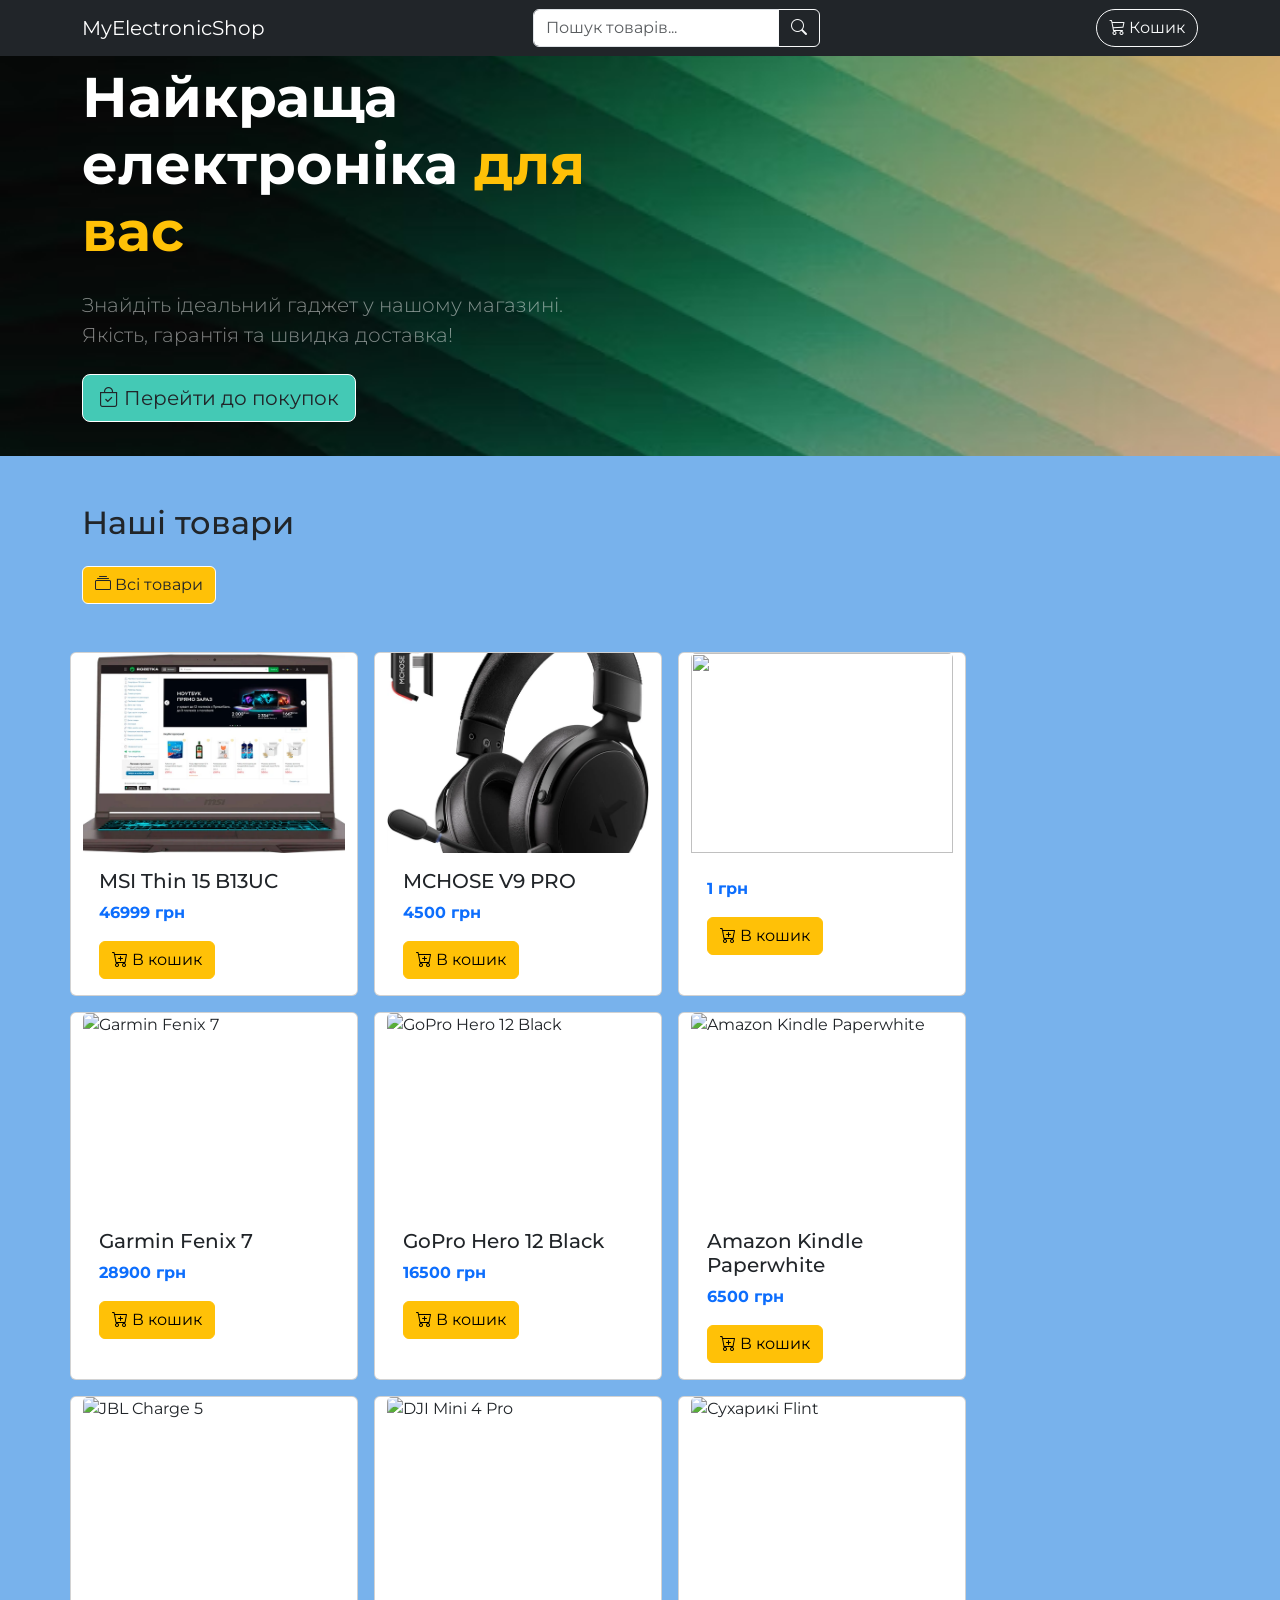
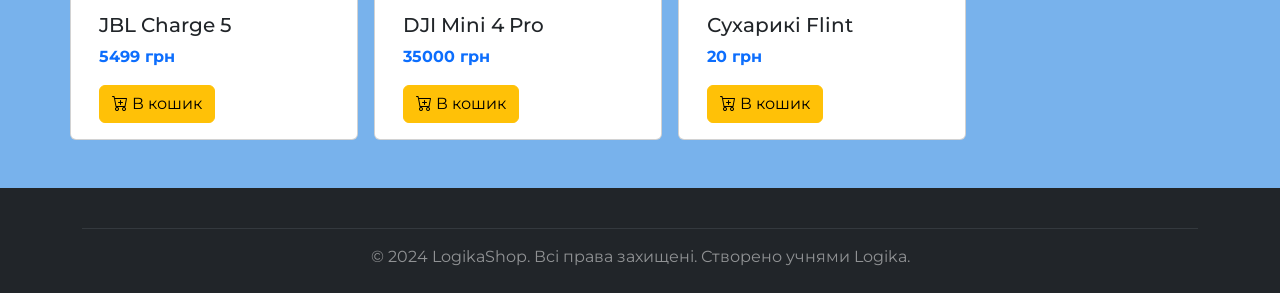
==== index.html @ b044583e "123" ====
<!DOCTYPE html>
<html lang="en">
<head>
    <meta charset="UTF-8">
    <meta name="viewport" content="width=device-width, initial-scale=1.0">
    <title>Document</title>
    <!-- Bootstrap CSS -->
    <link href="https://cdn.jsdelivr.net/npm/bootstrap@5.3.3/dist/css/bootstrap.min.css" rel="stylesheet">
    
    <!-- Bootstrap Icons -->
    <link href="https://cdn.jsdelivr.net/npm/bootstrap-icons@1.11.3/font/bootstrap-icons.css" rel="stylesheet">
    
    <!-- Web Awesome -->
    <link rel="stylesheet" href="https://cdn.jsdelivr.net/npm/@aspect-ui/webawesome@1.0.13/dist/webawesome.min.css">
    <link rel="stylesheet" href="style.css">

    <html lang="uk">

    <meta charset="UTF-8">
    <meta name="viewport" content="width=device-width, initial-scale=1.0">
    <title>Магазин електроніки</title>
    
    <!-- Bootstrap CSS -->
    <link href="https://cdn.jsdelivr.net/npm/bootstrap@5.3.3/dist/css/bootstrap.min.css" rel="stylesheet">
    
    <!-- Bootstrap Icons -->
    <link href="https://cdn.jsdelivr.net/npm/bootstrap-icons@1.11.3/font/bootstrap-icons.css" rel="stylesheet">
    
    <!-- Web Awesome -->
    <link rel="stylesheet" href="https://cdn.jsdelivr.net/npm/@aspect-ui/webawesome@1.0.13/dist/webawesome.min.css">
    
    <!-- Google Fonts -->
    <link href="https://fonts.googleapis.com/css2?family=Montserrat:wght@400;500;600;700&display=swap" rel="stylesheet">
    
    <!-- Custom CSS -->
    <link rel="stylesheet" href="style/style.css">
</head>
<body>
    <!-- Навігація -->
    <nav class="navbar navbar-expand-lg navbar-dark bg-dark sticky-top">
        <div class="container">
            <a class="navbar-brand d-flex align-items-center" href="#">
                MyElectronicShop
            </a>
            
            <button class="navbar-toggler" type="button" data-bs-toggle="collapse" data-bs-target="#navbarNav" aria-label="Відкрити меню">
                <span class="navbar-toggler-icon"></span>
            </button>
            
            <div class="collapse navbar-collapse" id="navbarNav">
                <!-- Пошук -->
                <form class="d-flex mx-auto search-form mb-2 mb-md-0" role="search">
                    <div class="input-group">
                        <input type="text" class="form-control" id="searchInput" placeholder="Пошук товарів...">
                        <button class="btn btn-outline-light" type="button" id="searchBtn" aria-label="Шукати">
                            <i class="bi bi-search"></i>
                        </button>
                    </div>
                </form>
                
                <!-- Кнопка кошика -->
                <a href="cart.html" class="btn btn-outline-light position-relative mb-2 mb-md-0 rounded-pill" id="cartBtn">
                    <i class="bi bi-cart3"></i> Кошик
                </a>
            </div>
        </div>
    </nav>

    <!-- HERO-секція -->
    <section class="hero-section">
        <div class="container">
            <div class="row align-items-center min-vh-50">
                <div class="col-lg-6">
                    <h1 class="display-4 fw-bold text-white mb-4" id="heroTitle">
                        Найкраща електроніка <span class="text-warning">для вас</span>
                    </h1>
                    <p class="lead text-white-50 mb-4" id="heroText">
                        Знайдіть ідеальний гаджет у нашому магазині. Якість, гарантія та швидка доставка!
                    </p>
                    <a href="#products" class="btn btn-warning my-btn btn-lg">
                        <i class="bi bi-bag-check"></i> Перейти до покупок
                    </a>
                </div>
            </div>
        </div>
    </section>

    <!-- Основний контент -->
    <main class="container my-5" id="products">
        <!-- Фільтри категорій -->
        <div class="row mb-4">
            <div class="col-12">
                <h2 class="section-title mb-4">
                     Наші товари
                </h2>
                <div class="d-flex flex-wrap gap-2 mb-4" id="categoryFilters">
                    <button class="btn btn-dark category-btn active" data-category="all">
                        <i class="bi bi-collection"></i> Всі товари
                    </button>
                    <!-- Інші кнопки категорій будуть додані через JS -->
                </div>
            </div>
        </div>
        
        <!-- Сітка товарів -->
        <div class="row gap-3 " id="productsGrid">
            <!-- Картки товарів будуть додані через JS -->
        </div>
        
        <!-- Повідомлення якщо товарів не знайдено -->
        <div class="text-center py-5 d-none" id="noProducts">
            <i class="bi bi-emoji-frown display-1 text-muted"></i>
            <h3 class="mt-3 text-muted">Товарів не знайдено</h3>
            <p class="text-muted">Спробуйте змінити параметри пошуку</p>
        </div>
    </main>

    <!-- Футер -->
    <footer class="bg-dark text-white py-4 mt-5">
        <div class="container">
                
            <hr class="border-secondary">
            <div class="text-center text-white-50">
                <p class="mb-0">&copy; 2024 LogikaShop. Всі права захищені. Створено учнями Logika.</p>
            </div>
        </div>
    </footer>

    <!-- Bootstrap JS -->
    <script src="https://cdn.jsdelivr.net/npm/bootstrap@5.3.3/dist/js/bootstrap.bundle.min.js"></script>
    
    <!-- GSAP для анімацій -->
    <script src="https://cdnjs.cloudflare.com/ajax/libs/gsap/3.12.5/gsap.min.js"></script>
    <script src="https://cdnjs.cloudflare.com/ajax/libs/gsap/3.12.5/ScrollTrigger.min.js"></script>
    
    <!-- Custom JS -->
    <script src="js/script.js"></script>














    <!-- Bootstrap JS -->
    <script src="https://cdn.jsdelivr.net/npm/bootstrap@5.3.3/dist/js/bootstrap.bundle.min.js"></script>
    
    <!-- GSAP для анімацій -->
    <script src="https://cdnjs.cloudflare.com/ajax/libs/gsap/3.12.5/gsap.min.js"></script>
    <script src="https://cdnjs.cloudflare.com/ajax/libs/gsap/3.12.5/ScrollTrigger.min.js"></script>
</body>
</html>
---- style/style.css ----
body {
    font-family: 'Montserrat', sans-serif;
    background-color: #78b2ec;
}

.navbar-brand img {
    transition: transform 0.25s ease, filter 0.25s ease;
}

.navbar-brand:hover img {
    transform: scale(1.04);
    filter: drop-shadow(0 4px 10px rgba(255, 193, 7, 0.35));
}

/* Hero-секція */
.hero-section {
    background:  #ffffff url('../img/33.webp') center/cover no-repeat;
    padding: 8px 0;
    position: relative;
    overflow: hidden;
    height: 400px;

}

#productsGrid .card {
    transition: all 0.3s ease;
}

#productsGrid .card:hover {
    transform: translateY(-5px);
    box-shadow: 0 10px 30px rgba(193, 21, 21, 0.15) !important;
}

#productsGrid .card .card-img-top {
    height: 200px;
    object-fit: cover;
}

.btn {
    transition: transform 0.2s ease, box-shadow 0.2s ease;
}


.add-to-cart-btn:hover {
    transform: translateY(-2px) scale(1.03);
}


/* Кнопка кошика - hover */
#cartBtn:hover {
    background-color: #ffffff !important;
    border-color: #080808 !important;
    color: #212529 !important;
}

/* Кнопки категорій */
.category-btn.active {
    background-color: #ffc107 !important;
    border-color: #fdfdfd !important;
    color: #212529 !important;
}

.category-btn:not(.active):hover {
    transform: translateY(-2px);
}

footer a.text-white {
    transition: color 0.25s ease, transform 0.25s ease;
}

footer a.text-white:hover {
    color: #4d493f !important;
    transform: translateY(-2px) scale(1.08);
}

#cartItems .card {
    transition: transform 0.25s ease, background-color 0.25s ease;
}

#cartItems .card:hover {
    transform: translateX(4px);
    background-color: #f8f9fa;
}

#checkoutCard {
    transition: transform 0.25s ease, box-shadow 0.25s ease;
}

#checkoutCard:hover {
    transform: translateY(-4px);
    box-shadow: 0 14px 30px rgba(0, 0, 0, 0.1) !important;
}

/* Overflow для зображень */
.overflow-hidden {
    overflow: hidden;
}

/* Адаптивність */
@media (max-width: 768px) {
    .hero-section {
        padding: 40px 0;
        text-align: center;
    }
}
.product-card {
  transition: all 0.3s ease;
}
.product-card:hover {
  transform: translateY(-8px) scale(1.02);
  box-shadow: 0 10px 20px rgba(0,0,0,0.1);
}

#navbarNav{
  gap: 25px;
}
.my-btn {
  background-color: #44c9b5;
  border-color: #ffffff;
  color: #212529;
  transition: all 0.3s ease;
  opacity: 1;
}
.my-btn:hover {
  background-color: #e93535;
  border-color: #7a0303;
  color: #212529;
  transform: translateY(-2px) scale(1.05);
  box-shadow: 0 10px 20px rgba(0,0,0,0.15);
}
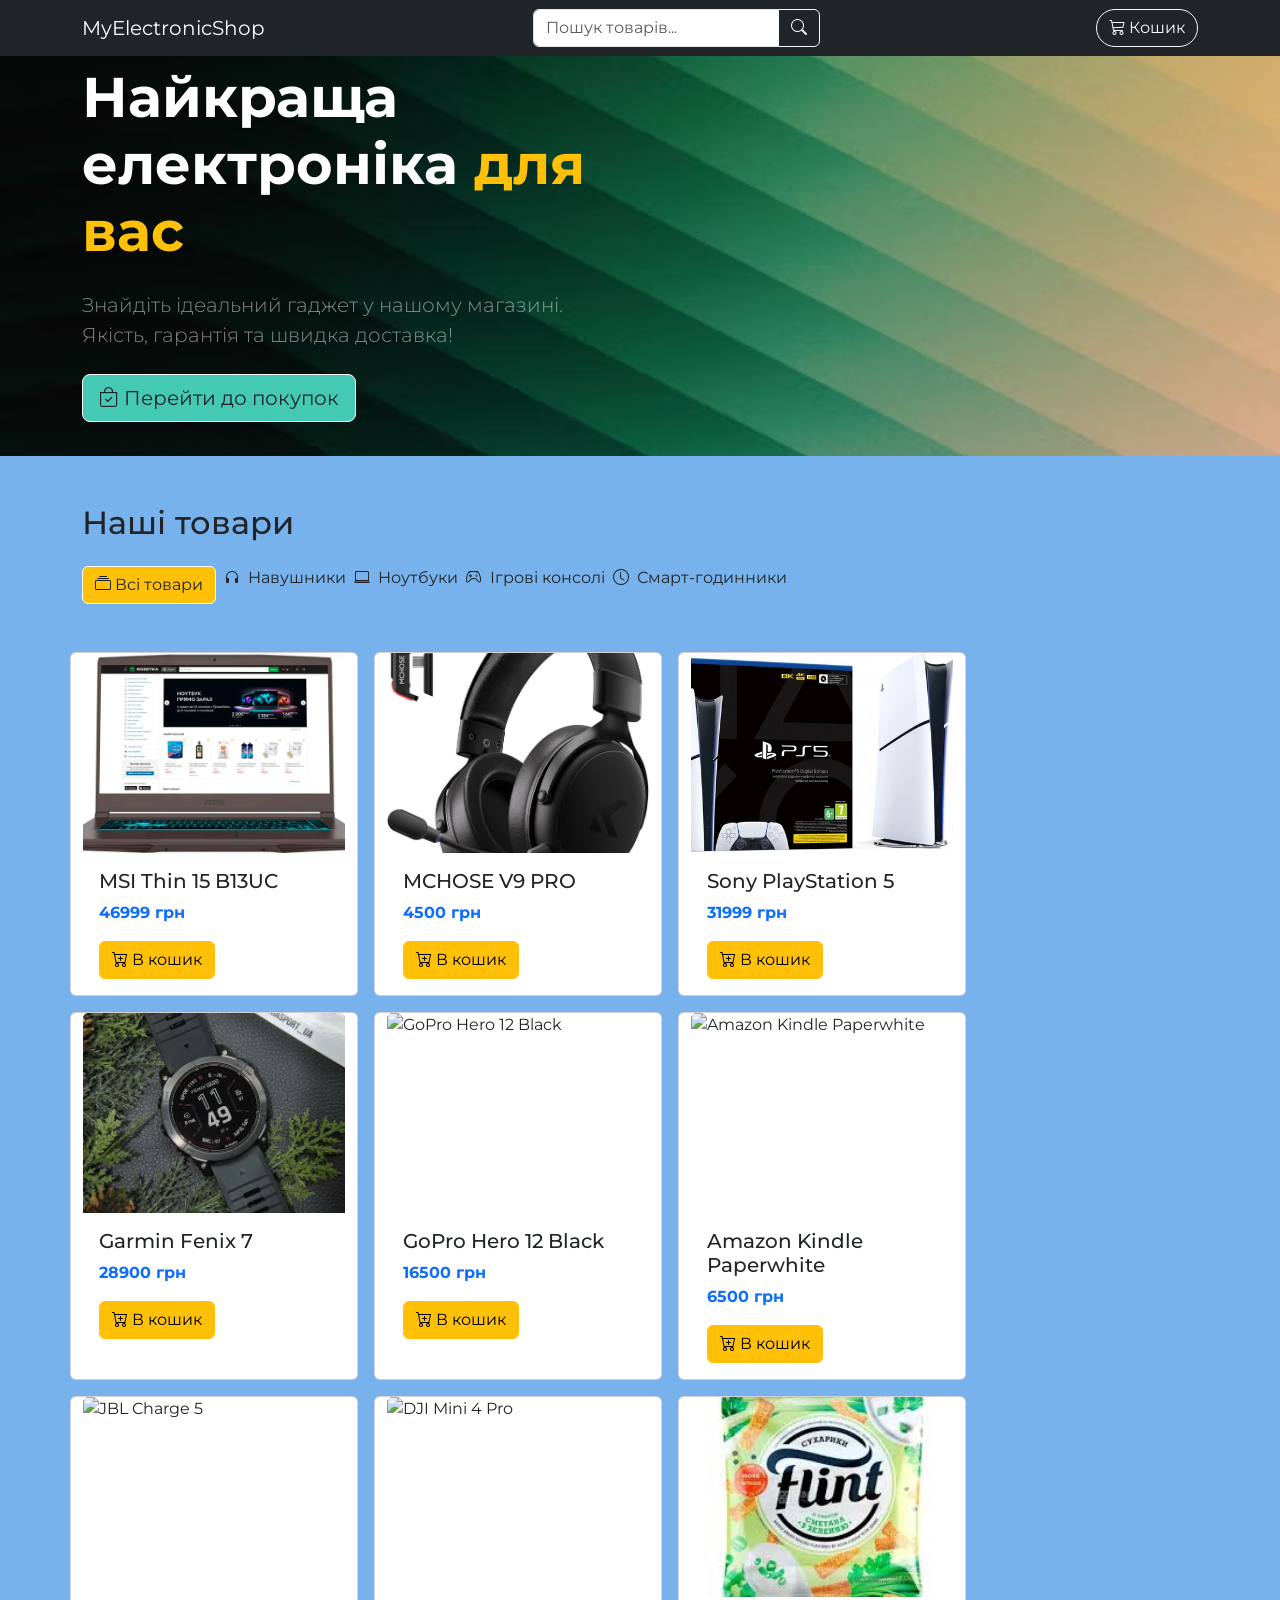
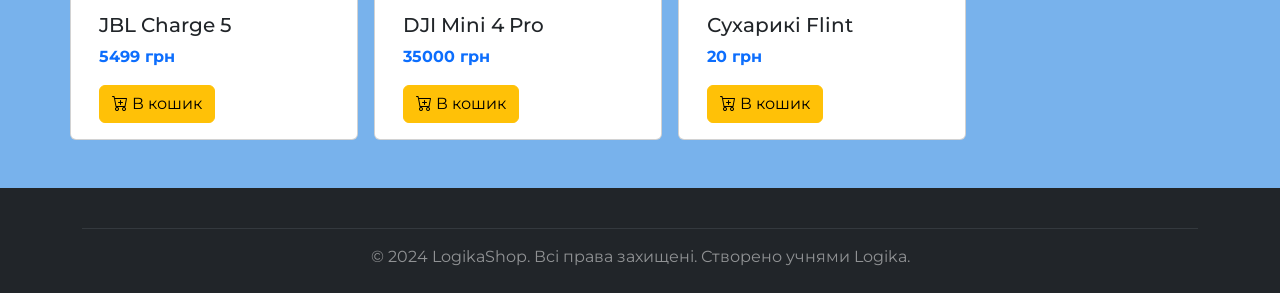
==== commit 1fa0d6b4: "3264726542" ====
--- a/index.html
+++ b/index.html
@@ -97,6 +97,15 @@
                     <button class="btn btn-dark category-btn active" data-category="all">
                         <i class="bi bi-collection"></i> Всі товари
                     </button>
+                     <i class="bi bi-headphones"></i> Навушники
+                    </button>
+                     <i class="bi bi-laptop"></i> Ноутбуки
+                    </button>
+                     <i class="bi bi-controller"></i> Ігрові консолі
+                    </button>
+                     <i class="bi bi-clock"></i> Смарт-годинники
+                    </button>
+
                     <!-- Інші кнопки категорій будуть додані через JS -->
                 </div>
             </div>
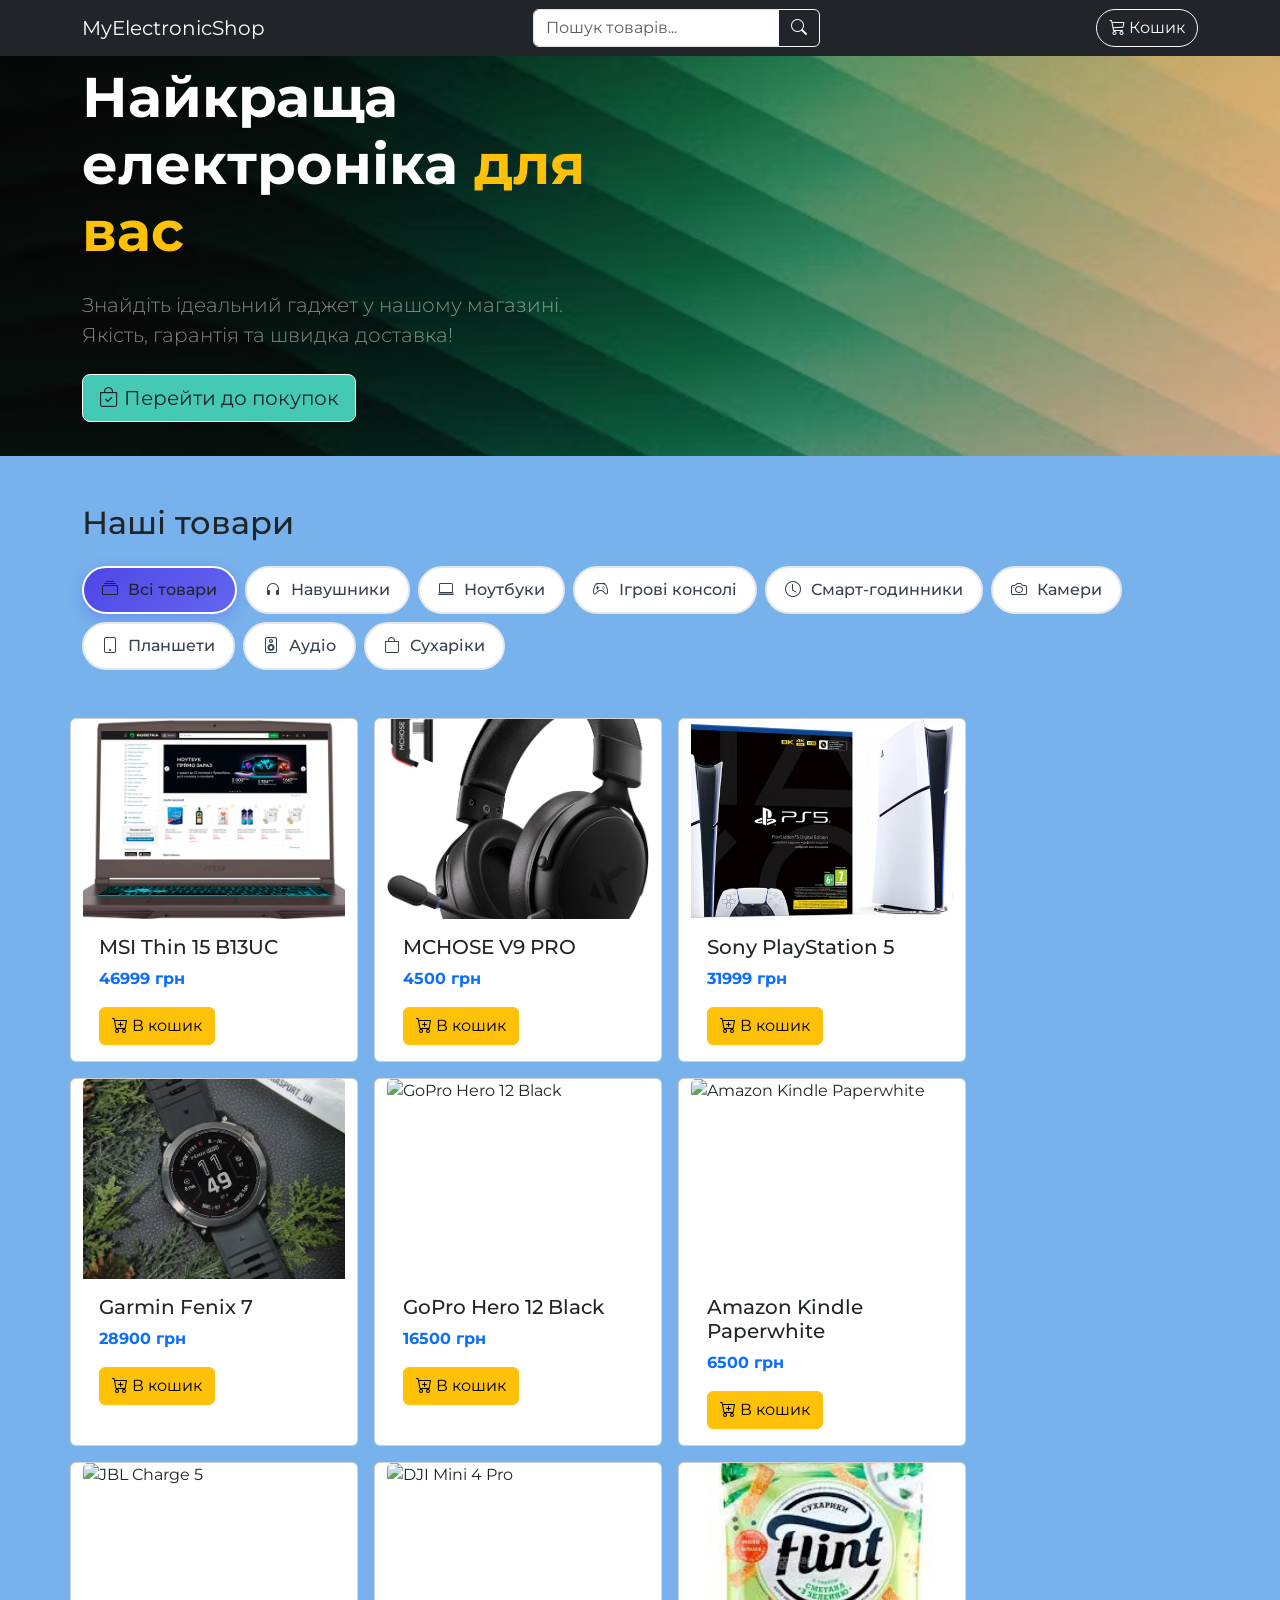
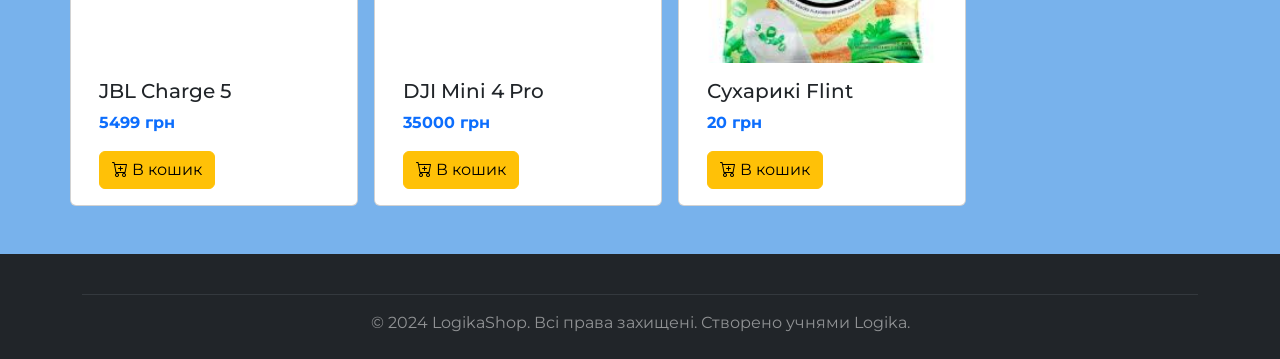
==== commit 5c4809bb: "Потужно" ====
--- a/index.html
+++ b/index.html
@@ -1,15 +1,16 @@
 <!DOCTYPE html>
 <html lang="en">
+
 <head>
     <meta charset="UTF-8">
     <meta name="viewport" content="width=device-width, initial-scale=1.0">
     <title>Document</title>
     <!-- Bootstrap CSS -->
     <link href="https://cdn.jsdelivr.net/npm/bootstrap@5.3.3/dist/css/bootstrap.min.css" rel="stylesheet">
-    
+
     <!-- Bootstrap Icons -->
     <link href="https://cdn.jsdelivr.net/npm/bootstrap-icons@1.11.3/font/bootstrap-icons.css" rel="stylesheet">
-    
+
     <!-- Web Awesome -->
     <link rel="stylesheet" href="https://cdn.jsdelivr.net/npm/@aspect-ui/webawesome@1.0.13/dist/webawesome.min.css">
     <link rel="stylesheet" href="style.css">
@@ -19,22 +20,23 @@
     <meta charset="UTF-8">
     <meta name="viewport" content="width=device-width, initial-scale=1.0">
     <title>Магазин електроніки</title>
-    
+
     <!-- Bootstrap CSS -->
     <link href="https://cdn.jsdelivr.net/npm/bootstrap@5.3.3/dist/css/bootstrap.min.css" rel="stylesheet">
-    
+
     <!-- Bootstrap Icons -->
     <link href="https://cdn.jsdelivr.net/npm/bootstrap-icons@1.11.3/font/bootstrap-icons.css" rel="stylesheet">
-    
+
     <!-- Web Awesome -->
     <link rel="stylesheet" href="https://cdn.jsdelivr.net/npm/@aspect-ui/webawesome@1.0.13/dist/webawesome.min.css">
-    
+
     <!-- Google Fonts -->
     <link href="https://fonts.googleapis.com/css2?family=Montserrat:wght@400;500;600;700&display=swap" rel="stylesheet">
-    
+
     <!-- Custom CSS -->
     <link rel="stylesheet" href="style/style.css">
 </head>
+
 <body>
     <!-- Навігація -->
     <nav class="navbar navbar-expand-lg navbar-dark bg-dark sticky-top">
@@ -42,11 +44,12 @@
             <a class="navbar-brand d-flex align-items-center" href="#">
                 MyElectronicShop
             </a>
-            
-            <button class="navbar-toggler" type="button" data-bs-toggle="collapse" data-bs-target="#navbarNav" aria-label="Відкрити меню">
+
+            <button class="navbar-toggler" type="button" data-bs-toggle="collapse" data-bs-target="#navbarNav"
+                aria-label="Відкрити меню">
                 <span class="navbar-toggler-icon"></span>
             </button>
-            
+
             <div class="collapse navbar-collapse" id="navbarNav">
                 <!-- Пошук -->
                 <form class="d-flex mx-auto search-form mb-2 mb-md-0" role="search">
@@ -57,9 +60,10 @@
                         </button>
                     </div>
                 </form>
-                
+
                 <!-- Кнопка кошика -->
-                <a href="cart.html" class="btn btn-outline-light position-relative mb-2 mb-md-0 rounded-pill" id="cartBtn">
+                <a href="cart.html" class="btn btn-outline-light position-relative mb-2 mb-md-0 rounded-pill"
+                    id="cartBtn">
                     <i class="bi bi-cart3"></i> Кошик
                 </a>
             </div>
@@ -91,31 +95,56 @@
         <div class="row mb-4">
             <div class="col-12">
                 <h2 class="section-title mb-4">
-                     Наші товари
+                    Наші товари
                 </h2>
+
                 <div class="d-flex flex-wrap gap-2 mb-4" id="categoryFilters">
-                    <button class="btn btn-dark category-btn active" data-category="all">
+                    <button class="btn category-btn active" data-category="all">
                         <i class="bi bi-collection"></i> Всі товари
                     </button>
-                     <i class="bi bi-headphones"></i> Навушники
+
+                    <button class="btn category-btn" data-category="Навушники">
+                        <i class="bi bi-headphones"></i> Навушники
                     </button>
-                     <i class="bi bi-laptop"></i> Ноутбуки
+
+                    <button class="btn category-btn" data-category="Ноутбуки">
+                        <i class="bi bi-laptop"></i> Ноутбуки
                     </button>
-                     <i class="bi bi-controller"></i> Ігрові консолі
+
+                    <button class="btn category-btn" data-category="Ігрові консолі">
+                        <i class="bi bi-controller"></i> Ігрові консолі
                     </button>
-                     <i class="bi bi-clock"></i> Смарт-годинники
+
+                    <button class="btn category-btn" data-category="Смарт-годинники">
+                        <i class="bi bi-clock"></i> Смарт-годинники
+                    </button>
+
+                    <button class="btn category-btn" data-category="Камери">
+                        <i class="bi bi-camera"></i> Камери
+                    </button>
+
+                    <button class="btn category-btn" data-category="Планшети">
+                        <i class="bi bi-tablet"></i> Планшети
+                    </button>
+
+                    <button class="btn category-btn" data-category="Аудіо">
+                        <i class="bi bi-speaker"></i> Аудіо
+                    </button>
+
+                    <button class="btn category-btn" data-category="Сухаріки">
+                        <i class="bi bi-bag"></i> Сухаріки
                     </button>
 
                     <!-- Інші кнопки категорій будуть додані через JS -->
                 </div>
             </div>
         </div>
-        
+
         <!-- Сітка товарів -->
         <div class="row gap-3 " id="productsGrid">
             <!-- Картки товарів будуть додані через JS -->
         </div>
-        
+
         <!-- Повідомлення якщо товарів не знайдено -->
         <div class="text-center py-5 d-none" id="noProducts">
             <i class="bi bi-emoji-frown display-1 text-muted"></i>
@@ -127,7 +156,7 @@
     <!-- Футер -->
     <footer class="bg-dark text-white py-4 mt-5">
         <div class="container">
-                
+
             <hr class="border-secondary">
             <div class="text-center text-white-50">
                 <p class="mb-0">&copy; 2024 LogikaShop. Всі права захищені. Створено учнями Logika.</p>
@@ -137,11 +166,11 @@
 
     <!-- Bootstrap JS -->
     <script src="https://cdn.jsdelivr.net/npm/bootstrap@5.3.3/dist/js/bootstrap.bundle.min.js"></script>
-    
+
     <!-- GSAP для анімацій -->
     <script src="https://cdnjs.cloudflare.com/ajax/libs/gsap/3.12.5/gsap.min.js"></script>
     <script src="https://cdnjs.cloudflare.com/ajax/libs/gsap/3.12.5/ScrollTrigger.min.js"></script>
-    
+
     <!-- Custom JS -->
     <script src="js/script.js"></script>
 
@@ -160,9 +189,10 @@
 
     <!-- Bootstrap JS -->
     <script src="https://cdn.jsdelivr.net/npm/bootstrap@5.3.3/dist/js/bootstrap.bundle.min.js"></script>
-    
+
     <!-- GSAP для анімацій -->
     <script src="https://cdnjs.cloudflare.com/ajax/libs/gsap/3.12.5/gsap.min.js"></script>
     <script src="https://cdnjs.cloudflare.com/ajax/libs/gsap/3.12.5/ScrollTrigger.min.js"></script>
 </body>
+
 </html>
--- a/style/style.css
+++ b/style/style.css
@@ -127,4 +127,30 @@
   color: #212529;
   transform: translateY(-2px) scale(1.05);
   box-shadow: 0 10px 20px rgba(0,0,0,0.15);
+}
+.category-btn {
+    border: 2px solid #e5e7eb;
+    background: white;
+    color: #374151;
+    border-radius: 999px;
+    padding: 10px 18px;
+    font-weight: 500;
+    transition: all .3s ease;
+}
+
+.category-btn:hover {
+    transform: translateY(-2px);
+    border-color: #4f46e5;
+    color: #4f46e5;
+}
+
+.category-btn.active {
+    background: linear-gradient(135deg, #4f46e5, #6366f1);
+    color: white;
+    border-color: #4f46e5;
+    box-shadow: 0 5px 15px rgba(79, 70, 229, .3);
+}
+
+.category-btn i {
+    margin-right: 6px;
 }
